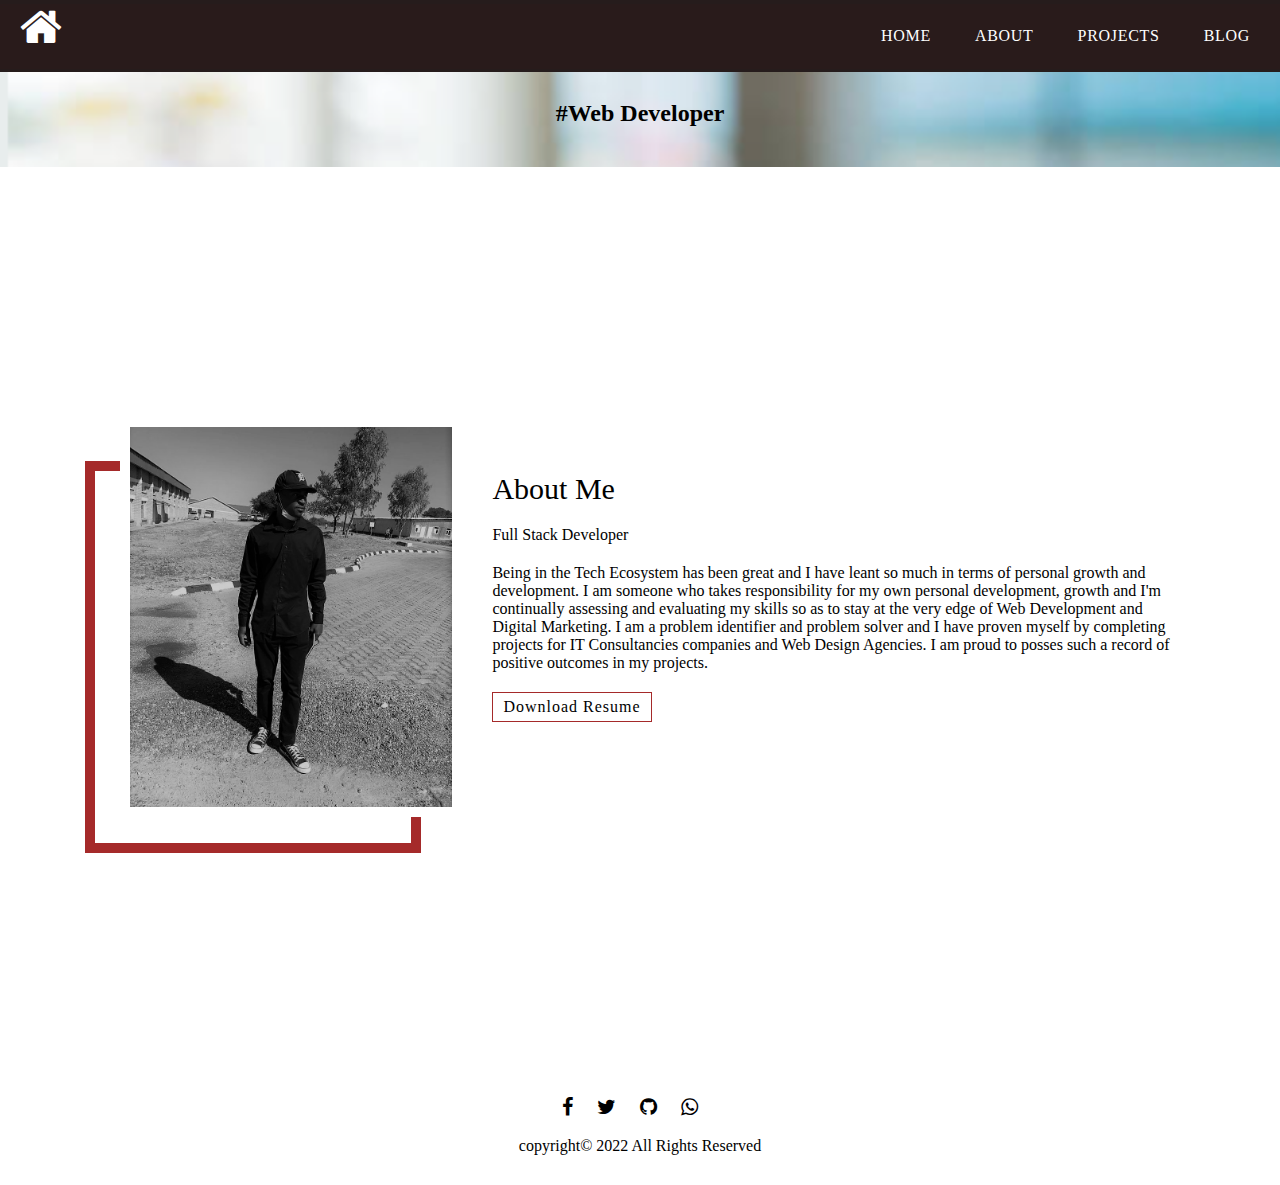
==== about.html @ fd30fd9b "Add files via upload" ====
<!DOCTYPE html>
<html lang="en">
<head>
    <meta charset="UTF-8">
    <meta http-equiv="X-UA-Compatible" content="IE=edge">
    <meta name="viewport" content="width=device-width, initial-scale=1.0">
    <title>About Me</title>
    <link rel="stylesheet" href="index.css">
    <link rel="stylesheet" href="simplefooter.css">
    <link rel="stylesheet" href="https://stackpath.bootstrapcdn.com/font-awesome/4.7.0/css/font-awesome.min.css">
</head>
<body style="padding-top: 60px;">
    <section id="header">
        <div class="header container">
            <div class="nav-bar">
                <div class="brand">
                    <a href="index.html"><i class="fa fa-home"></i></a>
                </div>
                <div class="nav-list">
                    <div class="hamburger"><div class="bar"></div></div>
                    <ul>
                        <li><a href="index.html">Home</a></li>
                        <li><a href="about.html">About</a></li>
                        <li><a href="projects.html">Projects</a></li>
                        <li><a href="blog.html">Blog</a></li>
                        
                    </ul>
                </div>
            </div>
        </div>
    </section>
    <section id="header-header" class="section-p1">
        <h2>#Web Developer</h2>
        <p></p>

    </section>
    <section id="about">
        <div class="about container">
            <div class="col-left">
                <div class="about-img">
                    <img src="img/image1.jpg" alt="">
                </div>
            </div>
            <div class="col-right">
                <h1 class="section-title">About Me</h1>
                <h2>Full Stack Developer</h2>
                <p>Being in the Tech Ecosystem has been great and I have leant so much in terms of personal growth and development.
                    I am someone who takes responsibility for my own personal development, growth and I'm continually assessing and evaluating 
                    my skills so as to stay at the very edge of Web Development and Digital Marketing. I am a problem identifier and problem solver and I have proven myself 
                    by completing projects for IT Consultancies companies and Web Design Agencies. I am proud to posses such a record of positive outcomes in my projects.
                </p>
                       <a href="" class="cta">Download Resume</a>
            </div>
        </div>
    </section>
    <section class="footer">
 
        <div class="icons">
           <a href="https://m.facabook.com/profile.php?id=100003800831792" target="_blank"><i class="fa fa-facebook"></i></a> 
           <a href="https://mobile.twitter.com/blessing_mabara" target="_blank"><i class="fa fa-twitter"></i></a> 
            <a href="https://github.com/blessingmabara" target="_blank"><i class="fa fa-github"></i></a>
           <a href="https://wa.me/263782883986" target="_blank"><i class="fa fa-whatsapp"></i></a> 
        </div>
        <p>copyright&copy; 2022 All Rights Reserved</p>
    </section>
    <script src="hero.js"></script>
</body>
</html>
---- index.css ----
*{
    padding: 0;
    margin: 0;
    font-family: roboto;
    box-sizing: border-box;
}
.section-p1{
    padding: 40px 40px;

}
#header-header{
    
    background-image: url("img/b2.png");
    background-position: center;
    background-size: cover;
    text-align: center;
}

a{
    text-decoration: none;
}
#header{
    position: fixed;
    z-index: 1000;
    left: 0;
    top: 0;
    width:100vw;
    height:auto;
    
   
}
#header .brand .fa{
    font-size:45px;
    color: white;
    margin-left: 10px;
   
    
}
#header .brand a span{
    color:brown;
}
#header .header{
    
    min-height:8vh;
    background-color: rgba(26, 23, 23, 0.24);
}
#header .nav-bar{
    display: flex;
    align-items: center;
    justify-content: space-between;
    width: 100%;
    height: 100%;
    max-width: 1300px;
    padding: 0 10px;
    background-color: rgb(41, 27, 27);
   
}
#header .nav-list ul{
    list-style: none;
    position: absolute;
    background-color: rgb(41, 27, 27);
    width: 100vw;
    height: 100vh;
    left: 100%;
    top: 0;
    display: flex;
    flex-direction: column;
    justify-content: center;
    align-items: center;
    z-index: 1;
    overflow-x: hidden;
    transition: .5s ease left;
}
#header .nav-list  .active{
    left: 0;
}
#header .nav-list ul a {
    font-size: 16px;
    font-weight: 500;
    letter-spacing: .7px;
    text-decoration: none;
    color: white;
    text-transform: uppercase;
    padding: 20px;
    display: block;

}
#header .nav-list ul li:hover a{
    color: brown;
}
#header .hamburger{
    z-index: 100;
    height: 60px;
    width: 60px;
    display: inline-block;
    border: 2px solid white;
    border-radius: 50%;
    position: relative;
    display: flex;
    align-items: center;
    justify-content: center;
    cursor: pointer;
    transform: scale(.8);
    margin-right: 20px;
}
#header .hamburger::after{
    position: absolute;
    content: "";
    height: 100%;
    width:100%;
    border-radius: 50%;
    border: 2px solid white;
    animation: hamburger_puls 1s  ease infinite;
}
#header .hamburger .bar{
    height: 2px;
    width: 30px;
    position: relative;
    background-color: white;
    z-index: -1;
}
#header .hamburger .bar::after,
#header .hamburger .bar::before{
    content: "";
    position: absolute;
    height: 100%;
    width: 100%;
    left: 0;
    background-color: white;
    transition: .3s ease;
    transition-property: top, bottom;
}
#header .hamburger .bar::after{
    top: 8px;
}
#header .hamburger .bar::before{
    bottom: 8px;
}
#header .active .bar::before{
    bottom:0;
}
#header .active .bar::after{
    top:0;
    
}

.container{
    min-height: 100vh;
    width: 100%;
    display: flex;
    align-items: center;
    justify-content: center;
}
#hero{
    background-image: url(img/image1.jpg);
    background-size: cover;
    background-position: top center;
    position: relative;
    z-index: 1;
    display: flex;

   
}
#hero .hero{
    max-width: 1200px;
    margin: 0 auto;
    padding: 0 20px;
    justify-content: space-between;
}
#hero::after{
    content: "";
    position: absolute;
    left: 0;
    top: 0;
    height: 100%;
    width: 100%;
    background-color: black;
    opacity: .7;
    z-index: -1;
}
#hero h1{
    display: block;
    width: fit-content;
    font-size: 25px;
    font-weight: 600;
    position: relative;
    color: transparent;
    animation: text_reveal .5s ease forwards;
    animation-delay: 1s;
    margin-bottom: 20px;
    margin-top: 0;
}
#hero h1:nth-child(1){
    animation-delay: 1s;
    animation: text_reveal_name 2s ease forwards;
  
}

#hero h1:nth-child(2){
    animation-delay: 2s;
    font-weight: 500;
}


#hero h1 span{
    position: absolute;
    top: 0;
    left: 0;
    height: 100%;
    width:0%;
    background: brown;
    animation: text_reveal_box 1s ease;
    animation-delay: .5s;
    font-weight: 600;
}
#hero h1:nth-child(1) span {
    animation-delay: .5s;
}
#hero h1:nth-child(2) span {
    animation-delay: 1.5s;
}

#hero .hero-buttons{
    display: flex;
    justify-content: flex-start;
    column-gap: 10px;
    align-items: center;
}
#hero .cta{
    display: flex;
    padding: 5px 2px;
    color: white;
    flex-direction: row;
    background-color: transparent;
    border: 1px solid brown;
    font-size: 16px;
    letter-spacing: 1px;
    flex-wrap: wrap;
    transition: .3s ease;
    margin-top: 20px;
    transition-property: background-color, color;
   justify-content: center;
    width: 100px;
    

}
#hero .cta:hover{
    color: white;
    background-color: brown;
}

/*about section*/

img{
    width: 100%;
    height: 100%;
    object-fit: cover;
}
.section-title{
    font-size: 30px;
    font-weight: 500; 
    color: black;
    margin-bottom: 20px;
    text-align: center;
}
#about .about{
    flex-direction: column-reverse;
    margin: 0 auto;
    max-width: 1200px;
    text-align: center;
    padding:100px 20px;
}
#about .col-right{
    width: 100%;
}
#about .col-left{
    width: 250px;
    height: 360px;
}
#about .col-right h2{
    font-size: 16px;
    font-weight: 500;
    letter-spacing: .7;
    margin-bottom: 10px;
}
#about .col-right h2{
    font-size: 16px;
    font-weight: 500;
    letter-spacing: .7;
    margin-bottom: 20px;
}
#about .cta{
    display: inline-block;
    padding: 5px 10px;
    color: brown;
    background-color: transparent;
    border: 1px solid brown;
    font-size: 16px;
    text-decoration: none;
    letter-spacing: 1px;
    transition: .3s ease;
    margin-top: 20px;
  

}

#about .col-right .cta{
    color: black;
    margin-bottom: 40px;
    transition-property: background-color, color;
}
#about .col-right .cta:hover{
    color: white;
    background-color: brown;
}
#about .col-left .about-img{
    position: relative;
    border: 10px solid white;
    height: 100%;
    width: 100%;
}
#about .col-left .about-img::after{
    content: "";
    position: absolute;
    left: -33px;
    top: 19px;
    height: 98%;
    width: 98px;
    border: 7px solid brown;
    z-index: -1;
}
@media only screen and (min-width:768px){
    #about .about{
        flex-direction:row;
    }
    #about .col-left{
        width:600px;
        height:400px;
        padding-left:60px;
    }
    #about .col-left .about-img::after{
        left:-45px;
        top:34px;
        height:98%;
        width:98%;
        border:10px solid brown; 
    }
    #about .col-right {
        text-align:left;
        padding:30px;
    }
    #about .col-right h1{
        text-align:left;
    }
}
/*end about section*/
/*projects section*/
.projects-title{
    font-size: 30px;
    font-weight: 500;
    color: black;
    margin-bottom: 20px;
    text-align: center;
}
#projects .projects{

    flex-direction: column;
    max-width: 1200px;
    margin: 0 auto;
    padding: 100px 0;
}
#projects .projects-header h1{
    margin-bottom: 50px;
}
#projects .all-projects{
    display: flex;
    align-items: center;
    justify-content: center;
    flex-direction: column;
}
#projects .project-item{
    display: flex;
    align-items: center;
    justify-content: center;
    flex-direction: column;
    width: 80%;
    margin: 20px auto;
    overflow: hidden;
    border-radius: 10px;
}
#projects .project-info{
    padding: 30px;
    flex-basis: 50%;
    height: 100%;
    background-image: linear-gradient(60deg, #f5f5f5 0%, #eeeeee 100%);
    display: flex;
    align-items: flex-start;
    justify-content: center;
    flex-direction: column;
   
}
#projects .project-info h1{
     font-size: 20px;
    font-weight: 500;
}
#projects .project-info h2{
    font-size: 20px;
    font-weight: 500;
    margin-top: 10px;
    margin-bottom: 10px;
    color: brown;
}
#projects .project-info p{
   
    letter-spacing: .7px;
    font-size: 16px;
}
#projects .project-img{
    flex-basis: 50%;
    height: 300px;
    overflow: hidden;
    position:relative;
}
#projects .project-img::after{
    content: "";
    position: absolute;
    left: 0;
    top: 0;
    height: 100%;
    width: 100%;
    background-image: linear-gradient(60deg, #29323c 0%, #485563 100%);
    opacity: .7;
}
#projects .project-img img{
    transition: .3s ease transform;
}
#projects .project-item:hover .project-img img{
    transform: scale(1.1);
}
@media only screen and (min-width:768px){
    #projects .project-item{
        flex-direction:row;
        height:400px;
        margin:0;
        width:100%;
        border-radius:0;
    }
    #projects .project-item::nth-child(even){
        flex-direction:row-reverse;
    }
    #projects .all-projects .project-info{
        height:100%;
    }
    #projects .all-projects .project-img{
        height:100%;
    }

  }
/*end projects*/

@keyframes text_reveal_box {
    50% {
        width: 100%;
        left: 0;
    }
    100% {
        width: 0;
        left: 100%;
    }

}
@keyframes text_reveal {
    100%{
        color: white;
        font-weight: 600;
    }
}
@keyframes text_reveal_name {
    100%{
        color: brown;
        font-weight: 600;
    }
}
@keyframes hamburger_puls {
    0% {
        opacity: 1;
        transform: scale(1);
    }
    100%{
        opacity: 0;
        transform: scale(1.4);
    }
}
@media (min-width:1200px){
   #header .hamburger{
       display:none;
   }
   #header {
    background-color: rgb(43, 29, 29);
   }
   #header .nav-list ul {
       position: initial;
       display: block;
       height: auto;
       width: fit-content;
       background-color: transparent;
   }
   #header .nav-list ul li{
       display: inline-block;
   }
   #header .nav-list ul a::after{
       display: none;
   }


}
---- simplefooter.css ----
*{
    padding: 0;
    margin: 0;
    font-family: roboto;
}
.footer{
    width: 100%;
    text-align: center;
    padding: 30px 0;
    
    
}
 a .fa{
    color: black;
    margin-right: 20px;
    font-size:20px;
    margin-bottom: 20px;
}

    footer .icons .fa{
     
     
        cursor: pointer;
        padding: 18px 20;
       color: black;
    }
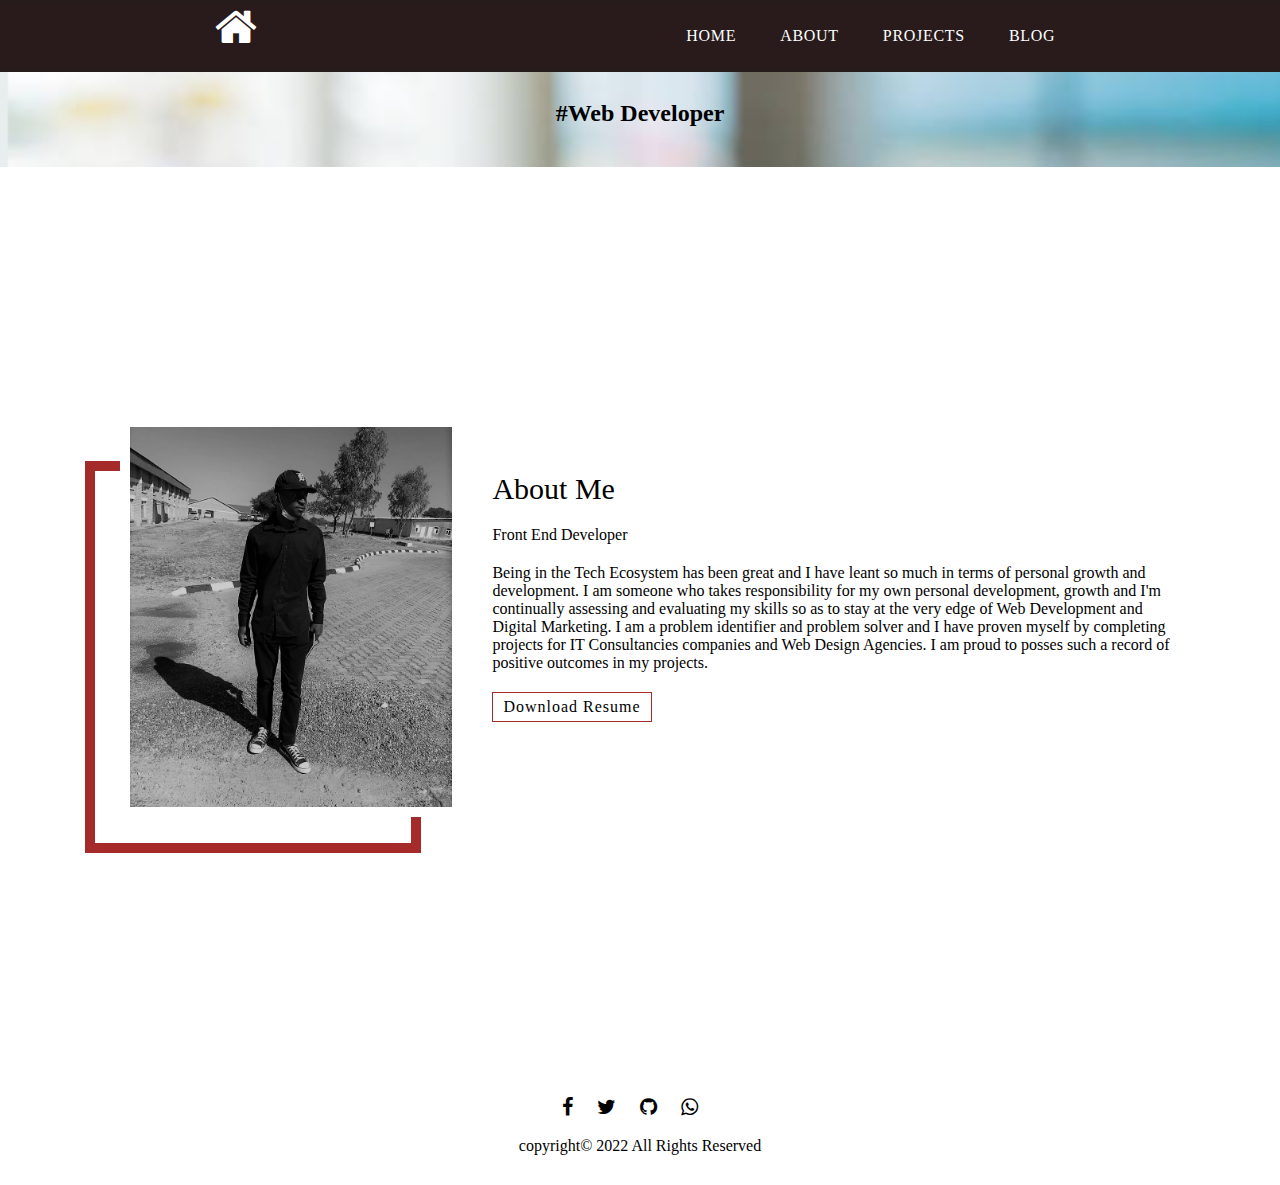
==== commit 1b1a8f9d: "Update about.html" ====
--- a/about.html
+++ b/about.html
@@ -43,7 +43,7 @@
             </div>
             <div class="col-right">
                 <h1 class="section-title">About Me</h1>
-                <h2>Full Stack Developer</h2>
+                <h2>Front End Developer</h2>
                 <p>Being in the Tech Ecosystem has been great and I have leant so much in terms of personal growth and development.
                     I am someone who takes responsibility for my own personal development, growth and I'm continually assessing and evaluating 
                     my skills so as to stay at the very edge of Web Development and Digital Marketing. I am a problem identifier and problem solver and I have proven myself 
@@ -65,4 +65,4 @@
     </section>
     <script src="hero.js"></script>
 </body>
-</html>+</html>
--- a/index.css
+++ b/index.css
@@ -143,6 +143,13 @@
     top:0;
     
 }
+.container2{
+    min-height: 100vh;
+    width: 100%;
+    display: flex;
+    align-items: center;
+    justify-content: center;
+}
 
 .container{
     min-height: 100vh;
@@ -165,7 +172,8 @@
     max-width: 1200px;
     margin: 0 auto;
     padding: 0 20px;
-    justify-content: space-between;
+   
+    justify-content: center;
 }
 #hero::after{
     content: "";
@@ -438,6 +446,32 @@
     transform: scale(1.1);
 }
 @media only screen and (min-width:768px){
+    #header .hamburger{
+        display:none;
+    }
+    #header .nav-bar{
+      
+        justify-content: space-between;
+        
+       
+    }
+    #header {
+        background-color: rgb(43, 29, 29);
+       }
+ 
+       #header .nav-list ul {
+           position: initial;
+           display: block;
+           height: auto;
+           width: fit-content;
+           background-color: transparent;
+       }
+       #header .nav-list ul li{
+           display: inline-block;
+       }
+       #header .nav-list ul a::after{
+           display: none;
+       }
     #projects .project-item{
         flex-direction:row;
         height:400px;
@@ -498,6 +532,12 @@
    #header {
     background-color: rgb(43, 29, 29);
    }
+   #header .nav-bar{
+    
+    justify-content: space-around;
+    
+   
+}
    #header .nav-list ul {
        position: initial;
        display: block;
@@ -513,4 +553,4 @@
    }
 
 
-}+}
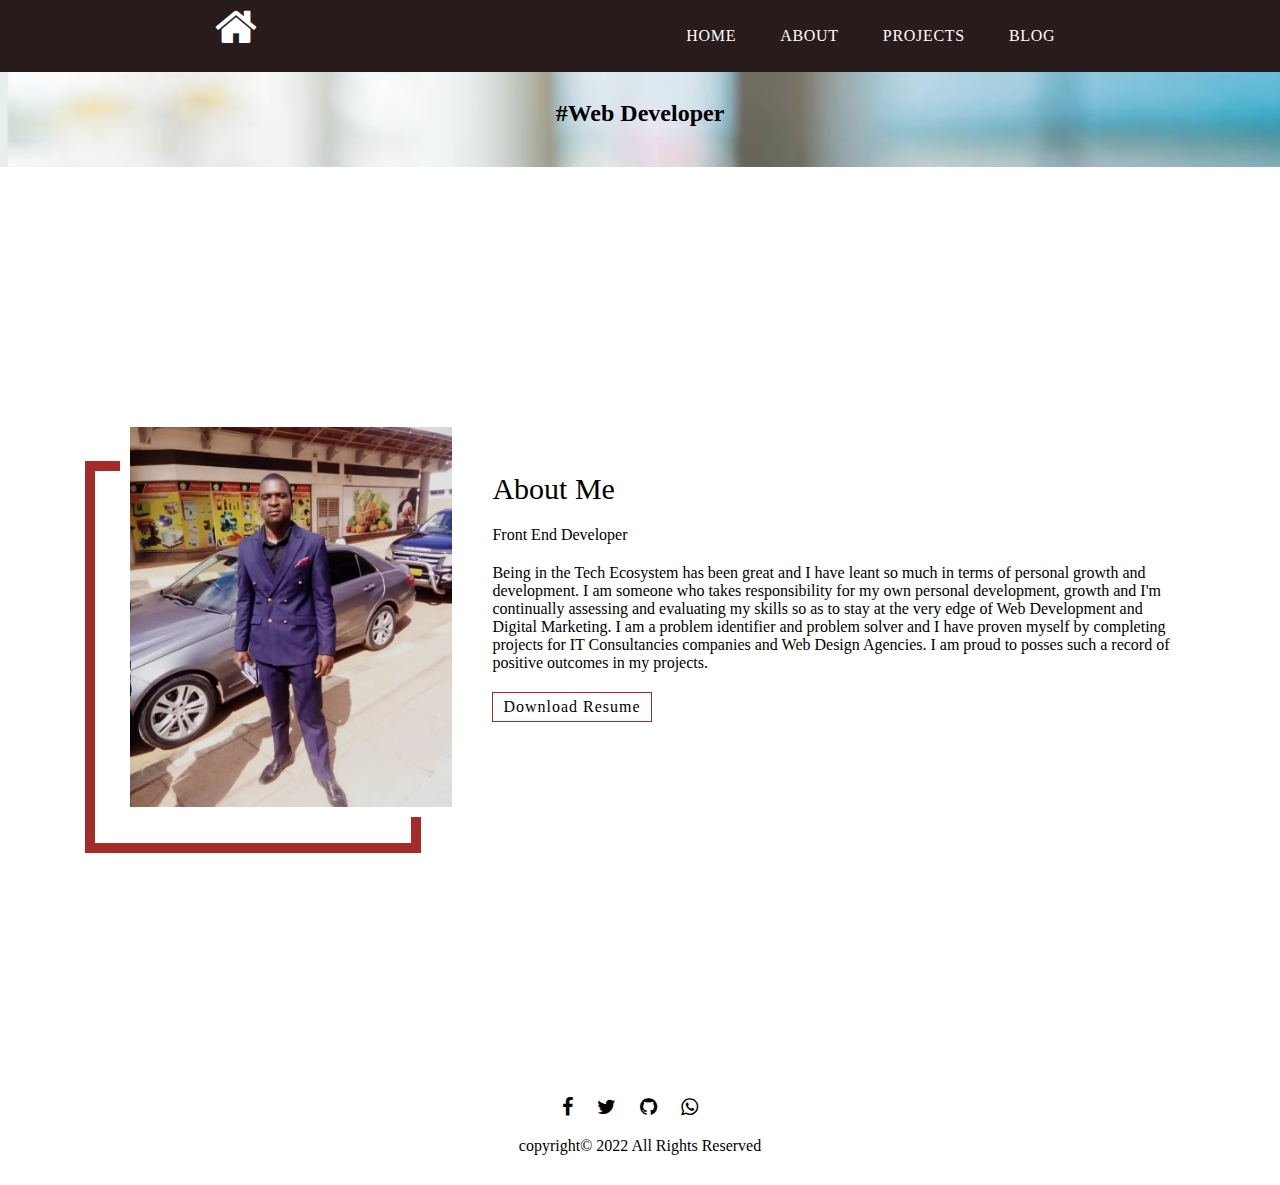
==== commit 427f06d1: "Update about.html" ====
--- a/about.html
+++ b/about.html
@@ -38,7 +38,7 @@
         <div class="about container">
             <div class="col-left">
                 <div class="about-img">
-                    <img src="img/image1.jpg" alt="">
+                    <img src="img/hero1.jpg" alt="">
                 </div>
             </div>
             <div class="col-right">
--- a/index.css
+++ b/index.css
@@ -159,7 +159,7 @@
     justify-content: center;
 }
 #hero{
-    background-image: url(img/image1.jpg);
+    background-image: url(img/hero1.jpg);
     background-size: cover;
     background-position: top center;
     position: relative;
